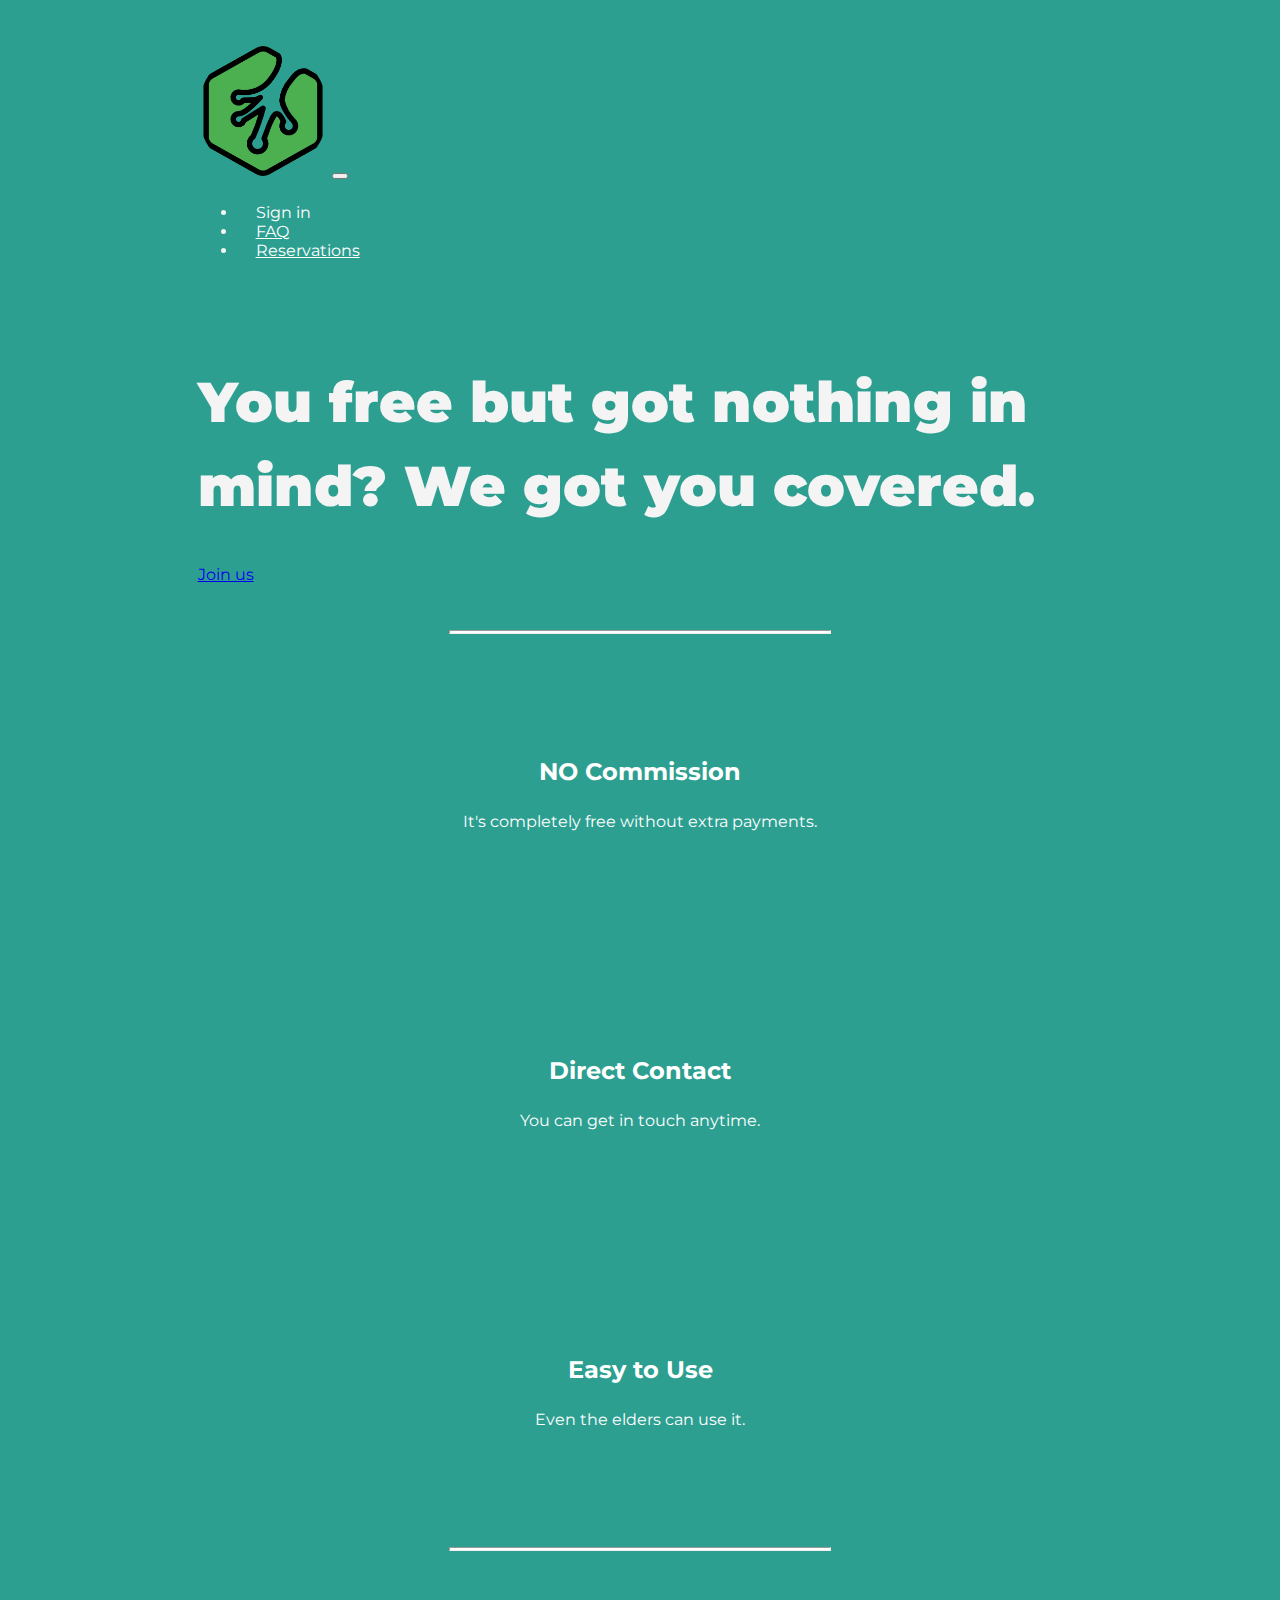
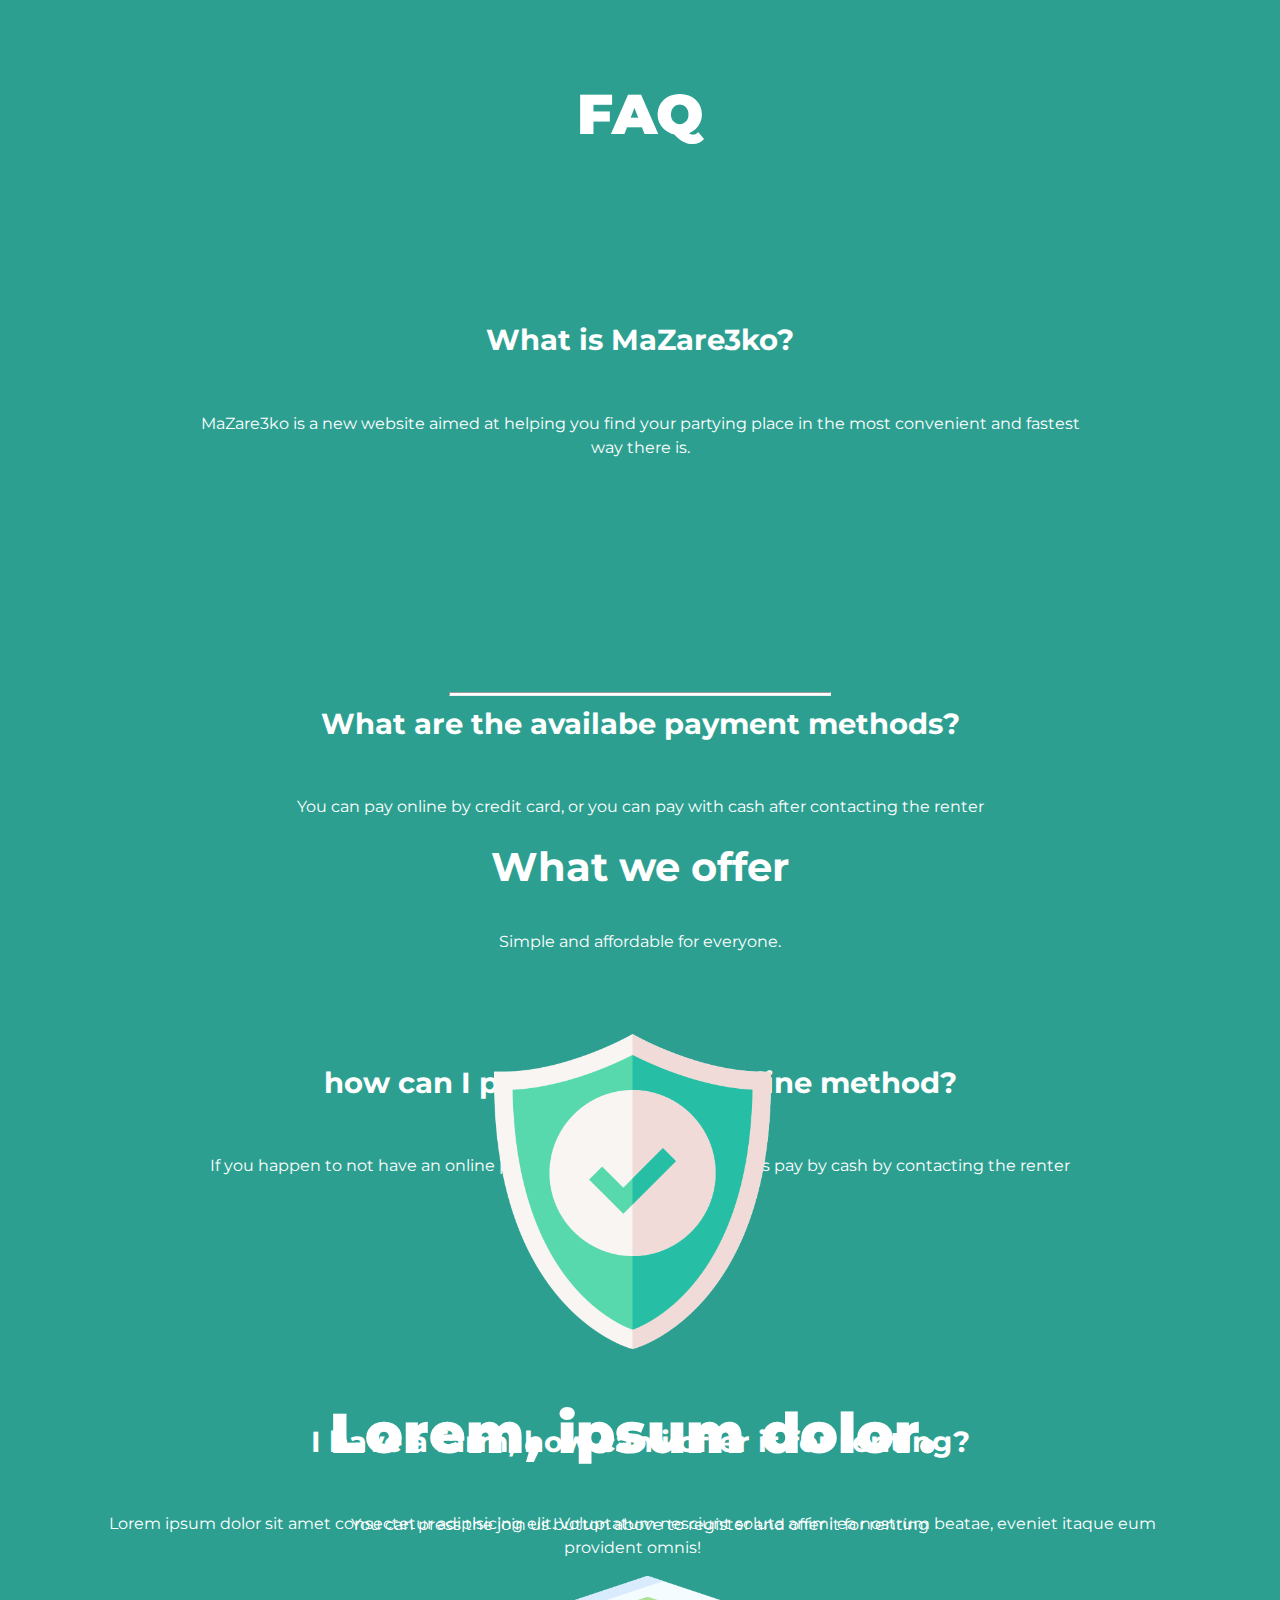
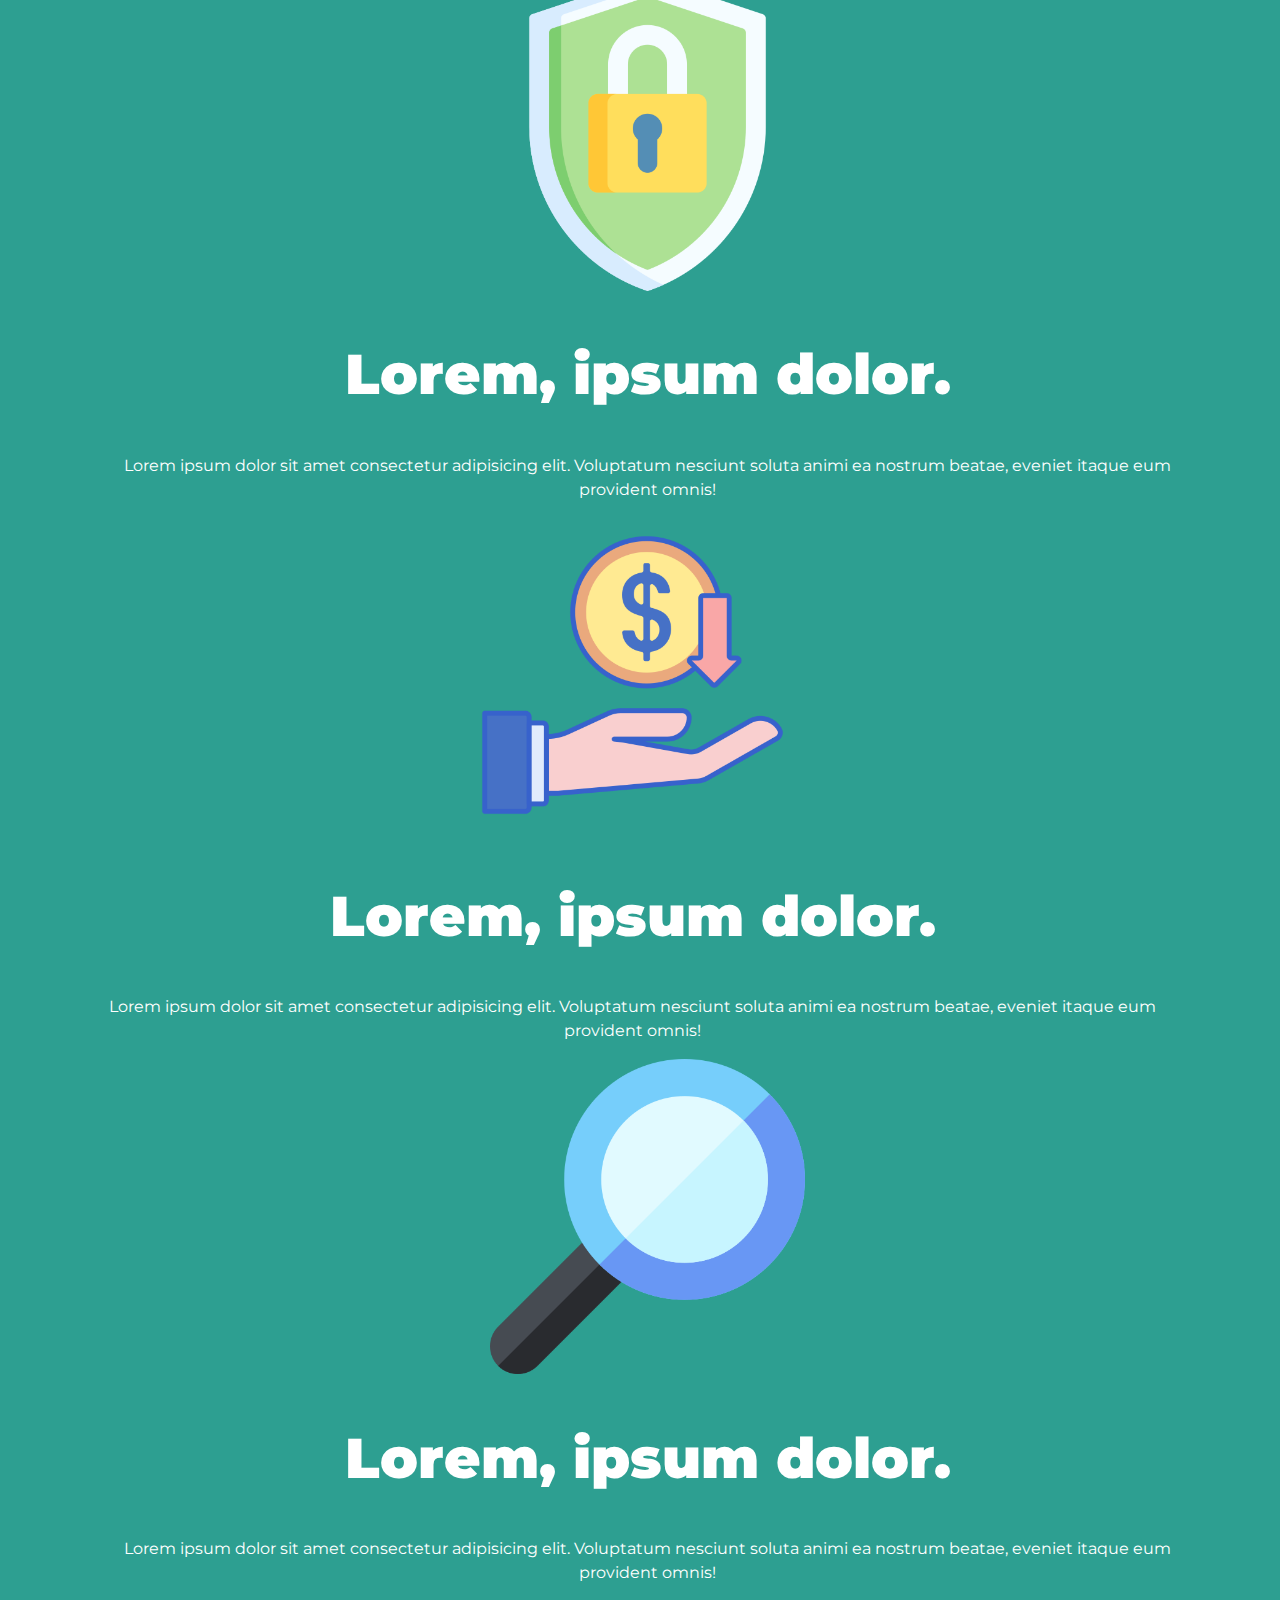
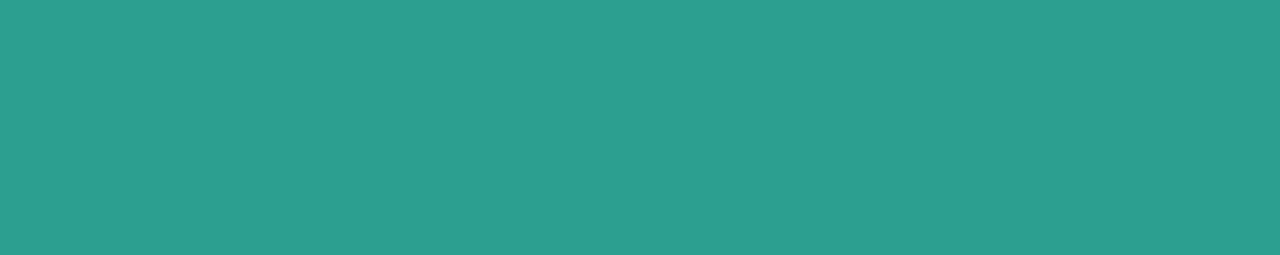
==== html/index.html @ 1f0cdc63 "Add files via upload" ====
<!DOCTYPE html>
<html>
    <head>
        <meta charset="utf-8" />
        <title>MaZare3ko</title>

        <!-- ################### CSS StyleSheets ################### -->
        <link
            rel="stylesheet"
            href="https://stackpath.bootstrapcdn.com/bootstrap/4.1.3/css/bootstrap.min.css"
            integrity="sha384-MCw98/SFnGE8fJT3GXwEOngsV7Zt27NXFoaoApmYm81iuXoPkFOJwJ8ERdknLPMO"
            crossorigin="anonymous"
        />
        <link rel="stylesheet" href="/css/index.css" />

        <!-- ################### Bootstrap Scripts ################### -->
        <script
            src="https://code.jquery.com/jquery-3.3.1.slim.min.js"
            integrity="sha384-q8i/X+965DzO0rT7abK41JStQIAqVgRVzpbzo5smXKp4YfRvH+8abtTE1Pi6jizo"
            crossorigin="anonymous"
        ></script>
        <script
            src="https://cdnjs.cloudflare.com/ajax/libs/popper.js/1.14.3/umd/popper.min.js"
            integrity="sha384-ZMP7rVo3mIykV+2+9J3UJ46jBk0WLaUAdn689aCwoqbBJiSnjAK/l8WvCWPIPm49"
            crossorigin="anonymous"
        ></script>
        <script
            src="https://stackpath.bootstrapcdn.com/bootstrap/4.1.3/js/bootstrap.min.js"
            integrity="sha384-ChfqqxuZUCnJSK3+MXmPNIyE6ZbWh2IMqE241rYiqJxyMiZ6OW/JmZQ5stwEULTy"
            crossorigin="anonymous"
        ></script>

        <!-- ################### Font Awesome CDN ################### -->
        <script src="https://kit.fontawesome.com/f23353eb05.js" crossorigin="anonymous"></script>

        <!-- ################### Google Fonts ################### -->
        <link rel="preconnect" href="https://fonts.gstatic.com" />
        <link
            href="https://fonts.googleapis.com/css2?family=Montserrat:wght@400;900&family=Ubuntu&display=swap"
            rel="stylesheet"
        />
    </head>

    <body>
        <section id="title">
            <div class="container-fluid">
                <!-- ################### Nav Bar ################### -->

                <nav class="navbar navbar-expand-lg navbar-dark" id="navig">
                    <a class="navbar-brand" href="/html/index.html">
                    <img src="/images/logo.png" alt="logo" class="logo"></a>
                    <button
                        class="navbar-toggler"
                        type="button"
                        data-toggle="collapse"
                        data-target="#navbarSupportedContent"
                        aria-controls="navbarSupportedContent"
                        aria-expanded="false"
                        aria-label="Toggle navigation"
                    >
                        <span class="navbar-toggler-icon"></span>
                    </button>
                    <div class="collapse navbar-collapse" id="navbarSupportedContent">
                        <ul class="navbar-nav ml-auto">
                            <li class="nav-item">
                                <a class="nav-link" style="color: white">Sign in</a>
                            </li>
                            <li class="nav-item">
                                <a class="nav-link" style="color: white" href="#faq">FAQ</a>
                            </li>
                            <li class="nav-item">
                                <a class="nav-link" style="color: white" href="/html/posts.html">Reservations</a>
                            </li>
                        </ul>
                    </div>
                </nav>

                <!-- ################### Title ################### -->
                <div class="row">
                    <div class="col-lg-6">
                        <h1>You free but got nothing in mind? We got you covered.</h1>
                       
                        <a
                            href="register.html"
                            class="btn btn-outline-light btn-lg anchor-button"
                            role="button"
                        >
                            Join us <i class="fas fa-sign-in-alt"></i>
                        </a>

                        
                    </div>
                    <div class="col-lg-1"></div>
                    <div class="col-lg-5">
                        <img class="title-image" src="/images/cata.png" alt="Villa Catalogue" />
                        <form class="toggle-form" autocomplete="off">
                            <label class="title-sign-in-label" for="e-mail">E-mail</label>
                            <input class="title-sign-in-box" type="email" name="e-mail" /><br />
                            <label class="title-sign-in-label" for="password">Password</label>
                            <input
                                name="password"
                                class="title-sign-in-box"
                                id="password-box"
                                type="password"
                            />
                            <div class="show-password">
                                <input id="show-password-checkbox" type="checkbox" />
                                <label for="">Show password</label>
                            </div>

                            <button class="btn btn-outline-light title-sign-in-button">Sign in</button>
                        </form>
                    </div>
                </div>
            </div>
        </section>
        <hr />

        <!-- ################### Features ################### -->

        <section id="features">
            <div class="row">
                <div class="col-lg-4 features-box">
                    <i class="fas fa-piggy-bank fa-5x"></i>
                    <h3>NO Commission</h3>
                    <p>It's completely free without extra payments.</p>
                </div>

                <div class="col-lg-4 features-box">
                    <i class="fas fa-phone fa-5x"></i>
                    <h3>Direct Contact</h3>
                    <p>You can get in touch anytime.</p>
                </div>
                <div class="col-lg-4 features-box">
                    <i class="fab fa-etsy fa-5x"></i>
                    <h3>Easy to Use</h3>
                    <p>Even the elders can use it.</p>
                </div>
            </div>
        </section>
        <hr />

        <!-- ################### FAQ ################### -->

        <section id="faq">
            <h1>FAQ</h1>
            <div
                id="carousel-with-controls"
                class="carousel slide"
                data-ride="carousel"
                data-interval="false"
            >
                <div class="carousel-inner">
                    <div class="carousel-item active">
                        <h2 class="testimonial-text">What is MaZare3ko?</h2>

                        <p>
                            MaZare3ko is a new website aimed at helping you find your partying place in the
                            most convenient and fastest way there is.
                        </p>
                    </div>
                    <div class="carousel-item">
                        <h2>What are the availabe payment methods?</h2>

                        <p>
                            You can pay online by credit card, or you can pay with cash after contacting the
                            renter
                        </p>
                    </div>
                    <div class="carousel-item">
                        <h2>how can I pay without an online method?</h2>

                        <p>
                            If you happen to not have an online payment method, you can always pay by cash by
                            contacting the renter
                        </p>
                    </div>

                    <div class="carousel-item">
                        <h2>I have a farm, how can i offer it for renting?</h2>

                        <p>You can press the join us button above to register and offer it for renting</p>
                    </div>
                </div>
                <a
                    class="carousel-control-prev on-focus-fix"
                    href="#carousel-with-controls"
                    role="button"
                    data-slide="prev"
                >
                    <i class="fas fa-arrow-left fa-lg"></i>
                </a>
                <a
                    class="carousel-control-next on-focus-fix"
                    href="#carousel-with-controls"
                    role="button"
                    data-slide="next"
                >
                    <i class="fas fa-arrow-right fa-lg"></i>
                </a>
            </div>
        </section>
        <hr />

        <!-- ################### Offers ################### -->

        <section id="offers">
            <div class="offer-header-title">
                <h2>What we offer</h2>
                <p>Simple and affordable for everyone.</p>
            </div>

            <div class="row">
                <div class="col-lg-2"></div>
                <div class="col-lg-4 margin-right col-md-6">
                    <img class="offers-image" src="/images/trust.png" alt="" />
                    <h1>Lorem, ipsum dolor.</h1>
                    <p>
                        Lorem ipsum dolor sit amet consectetur adipisicing elit. Voluptatum nesciunt soluta
                        animi ea nostrum beatae, eveniet itaque eum provident omnis!
                    </p>
                </div>
                <div class="col-lg-4 margin-left col-md-6">
                    <img class="offers-image" src="/images/protection.png" alt="" />
                    <h1>Lorem, ipsum dolor.</h1>
                    <p>
                        Lorem ipsum dolor sit amet consectetur adipisicing elit. Voluptatum nesciunt soluta
                        animi ea nostrum beatae, eveniet itaque eum provident omnis!
                    </p>
                </div>
                <div class="col-lg-2"></div>
            </div>
            <div class="row">
                <div class="col-lg-2"></div>
                <div class="col-lg-4 margin-right col-md-6">
                    <img class="offers-image" src="/images/affordable.png" alt="" />
                    <h1>Lorem, ipsum dolor.</h1>
                    <p>
                        Lorem ipsum dolor sit amet consectetur adipisicing elit. Voluptatum nesciunt soluta
                        animi ea nostrum beatae, eveniet itaque eum provident omnis!
                    </p>
                </div>
                <div class="col-lg-4 margin-left col-md-6">
                    <img class="offers-image" src="/images/magnifying-glass.png" alt="" />
                    <h1 id="title-fit">Lorem, ipsum dolor.</h1>
                    <p>
                        Lorem ipsum dolor sit amet consectetur adipisicing elit. Voluptatum nesciunt soluta
                        animi ea nostrum beatae, eveniet itaque eum provident omnis!
                    </p>
                </div>
                <div class="col-lg-2"></div>
            </div>
        </section>

        <!-- ################### Footer ################### -->
        <section id="footer-section">
            <div>
                <a href="#"
                    ><i class="fab fa-instagram social-media-icons fa-2x"></i
                ></a>
                <a href="#"
                    ><i class="fab fa-facebook social-media-icons fa-2x"></i
                ></a>
                <a href="#"
                    ><i class="fab fa-twitter social-media-icons fa-2x"></i
                ></a>
                <a href="#"
                    ><i class="fas fa-envelope social-media-icons fa-2x"></i
                ></a>
            </div>
        </section>
        <div class="container-fluid">
            <div class="row"  id="clouds">

            </div>
        </div>

        <!-- JS SCRIPTS -->
        <script src="https://ajax.googleapis.com/ajax/libs/jquery/3.6.0/jquery.min.js"></script>
        <script src="/javascript/index.js"></script>
    </body>
</html>
---- css/index.css ----
/* font-family: 'Montserrat', sans-serif;
font-family: 'Ubuntu', sans-serif; */



body {
  font-family: "Montserrat", sans-serif;
  font-weight: 400;
  background-color: #2D9F91;
  background-image: url("https://www.transparenttextures.com/patterns/cubes.png");
  background-repeat:repeat;
}

hr{
  background-color: #fff;
  height:2px;
  max-width: 30%;
}
h1 {
  font-family: "Montserrat", sans-serif;
  font-weight: 900;
  font-size: 3.5rem;
  line-height: 1.5;
}

p{
    font-family: "Montserrat", sans-serif;
    color: #3a3939;
    line-height: 1.5;
}
h3{
    font-family: "Montserrat", sans-serif;
    font-weight: bold;
    font-size: 1.5rem;
}

h2{
  font-size: 2.5rem;
  line-height: 1.5;
  font-family: "Montserrat", sans-serif;
  font-weight: bold;
}
/* Navigation Bar */
.logo{
  max-width:130px;
  height: auto;
  border-radius: 50%;
}

.navbar-brand {
  font-family: "Ubuntu", sans-serif;
  font-weight: bold;
  font-size: 2.5rem;
}

.navbar {
  padding: 0 0 2.88rem;
  
}

.nav-item {
  padding: 0 1.125rem;
}

.nav-link {
  font-size: 1rem;
  font-family: "Montserrat", sans-serif;
  font-weight: 400;
  cursor: pointer;
}

/* Buttons */
.anchor-button {
  margin: 5% 9% 15% 0%;
}
.anchor-button:hover {
  color: #2D9F91; 
}

/* Title Image */
.title-image {
  width: 109%;
  /* transform: rotate(5deg); */
  margin-bottom: 10%;
  position:absolute;
  border-radius: 30px;
  right:5%;
  
  /* display: none; */

}

/* TITLEE */

#title {
  color: #f4f4f4;
  transition: opacity 1s ease-in;
   
}



.container-fluid {
  padding: 3% 15%;
}

.toggle-form{
  display: none;
  border: #ffff 3px solid;
  border-radius: 10px;
  padding:10px;
  text-align: center;
  font-size:20px;
  transition: background-color 1.5s, border 1.5s;
}

.title-sign-in-label{
  margin-top: 15px;
  margin-bottom: 15px;
  display: block;
  font-size: 22px;
  transition: font-size 0.4s;
}

.show-password{
  display: inline;
  font-size: 13px;
}

.title-sign-in-box{
  font-size: 17px;
  outline: none;
  border: none;
  padding: 5px;
  margin: 15px auto;
  display:block;
  text-align: center;
  color: #2D9F91;
  border-bottom: #fff 2px solid;
  width:60%;
  border-radius: 0px;
  transition: width 1s, border-radius 0.75s, border 0.75s; 
  
}

.title-sign-in-box:focus{
  width:80%;
  border-radius: 10px;
  color: #2D9F91;
}

.title-sign-in-button{
  text-align: center;
  display: block;
  margin: 40px auto 10px auto;

}
.title-sign-in-button:hover, :focus{
  color: #2D9F91;
  background-color: #fff;
  
}

.title-footer-image{
  width: 50%;
  position: absolute;
}


/* Features Section Styling */

#features{ 
    position: relative;
    text-align: center; 
    margin: 0 5% 0 5%; 
    /* background-image: url("/images/light.jpg"); */
    
}

#features h3{
  color: #ffff;
}
#features p{
  color: #ffff;
}


.features-box{
    padding: 8% 7%;
}

    
.features-box .fas, .fab{
    color:  #f4f4f4;
    margin-bottom: 1.5rem;
}


/* Testimanials Section Styling */

#faq{
  text-align: center;
  color: #fff;
  padding-top: 75px;
  height:650px;
}

.testi-image{
  margin: 6%;
  margin-bottom: 3%;
  width: 150px;
  border-radius: 100%;
  height: 150px;
}

.carousel-item{
  padding: 8% 15%;
}

#faq .fas{
  color: #ffff;
}

#faq h1{
  margin-top:3%;
  font-size:3.5rem;
}

#faq h2{
  font-size: 1.8rem;
}
#faq p{
  font-family: "Montserrat", sans-serif;
  font-weight: 400;
  color: #fff;
  margin-top: 50px;
}

a:focus{
    
    
    background-color: transparent;
}



/* offers Section Styling */


.margin-right{
  margin-right:15px;
  
}

.margin-left{
  margin-left:15px
}


#offers{
  padding:100px;
  text-align: center;
  
}

.offers-image{
  width: 30%;
}
#offers p {
  color: #fff;
}
#offers h1 {
  color: #fff;
}



.offer-header-title{
  margin-bottom:5rem;
  color: #fff;
}


/* Footer Section Styling */
#footer-section{
  padding: 2%;
  text-align: center;
}

.social-media-icons{
  padding: 1% 1%;
}

#footer-section i{
  color: #ffff;
  bottom: 0;
  transition: bottom, color, background-color, 0.5s;
}

#footer-section i:hover{
  color:#2D9F91;
  position: relative;
  bottom:5px;
  border: 1px solid #f4f4f4;
  border-radius: 50%;
  background-color: #fff;
}

/* Media Query */

@media (max-width:991px){
  .title-image {
    width: 100%;
    position: static;
   }
   #title{
     text-align: center;
   }
}

@media(max-width:1175px){
  .margin-left{
    margin-left:0px;
  }
  .margin-right{
    margin-right: 0px;
  }

  #offers h1{
    font-size:38px;
  }
}
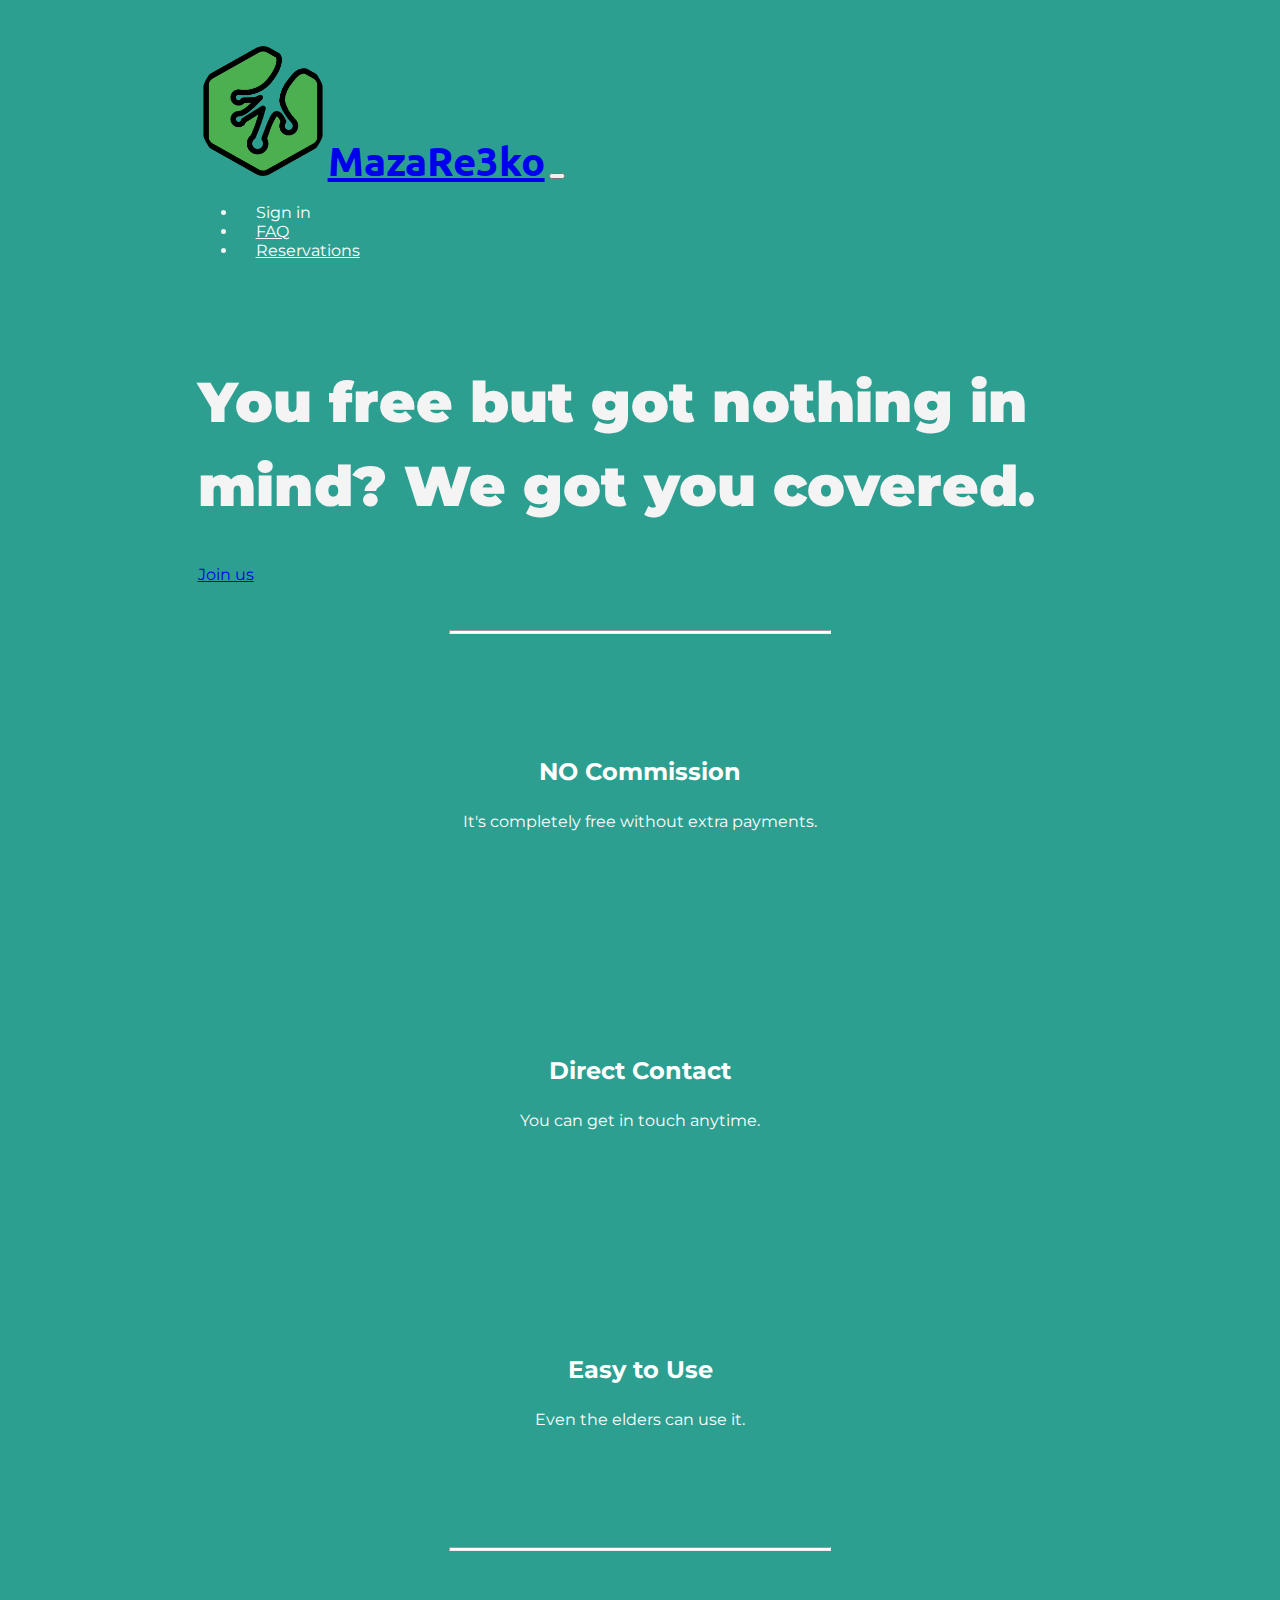
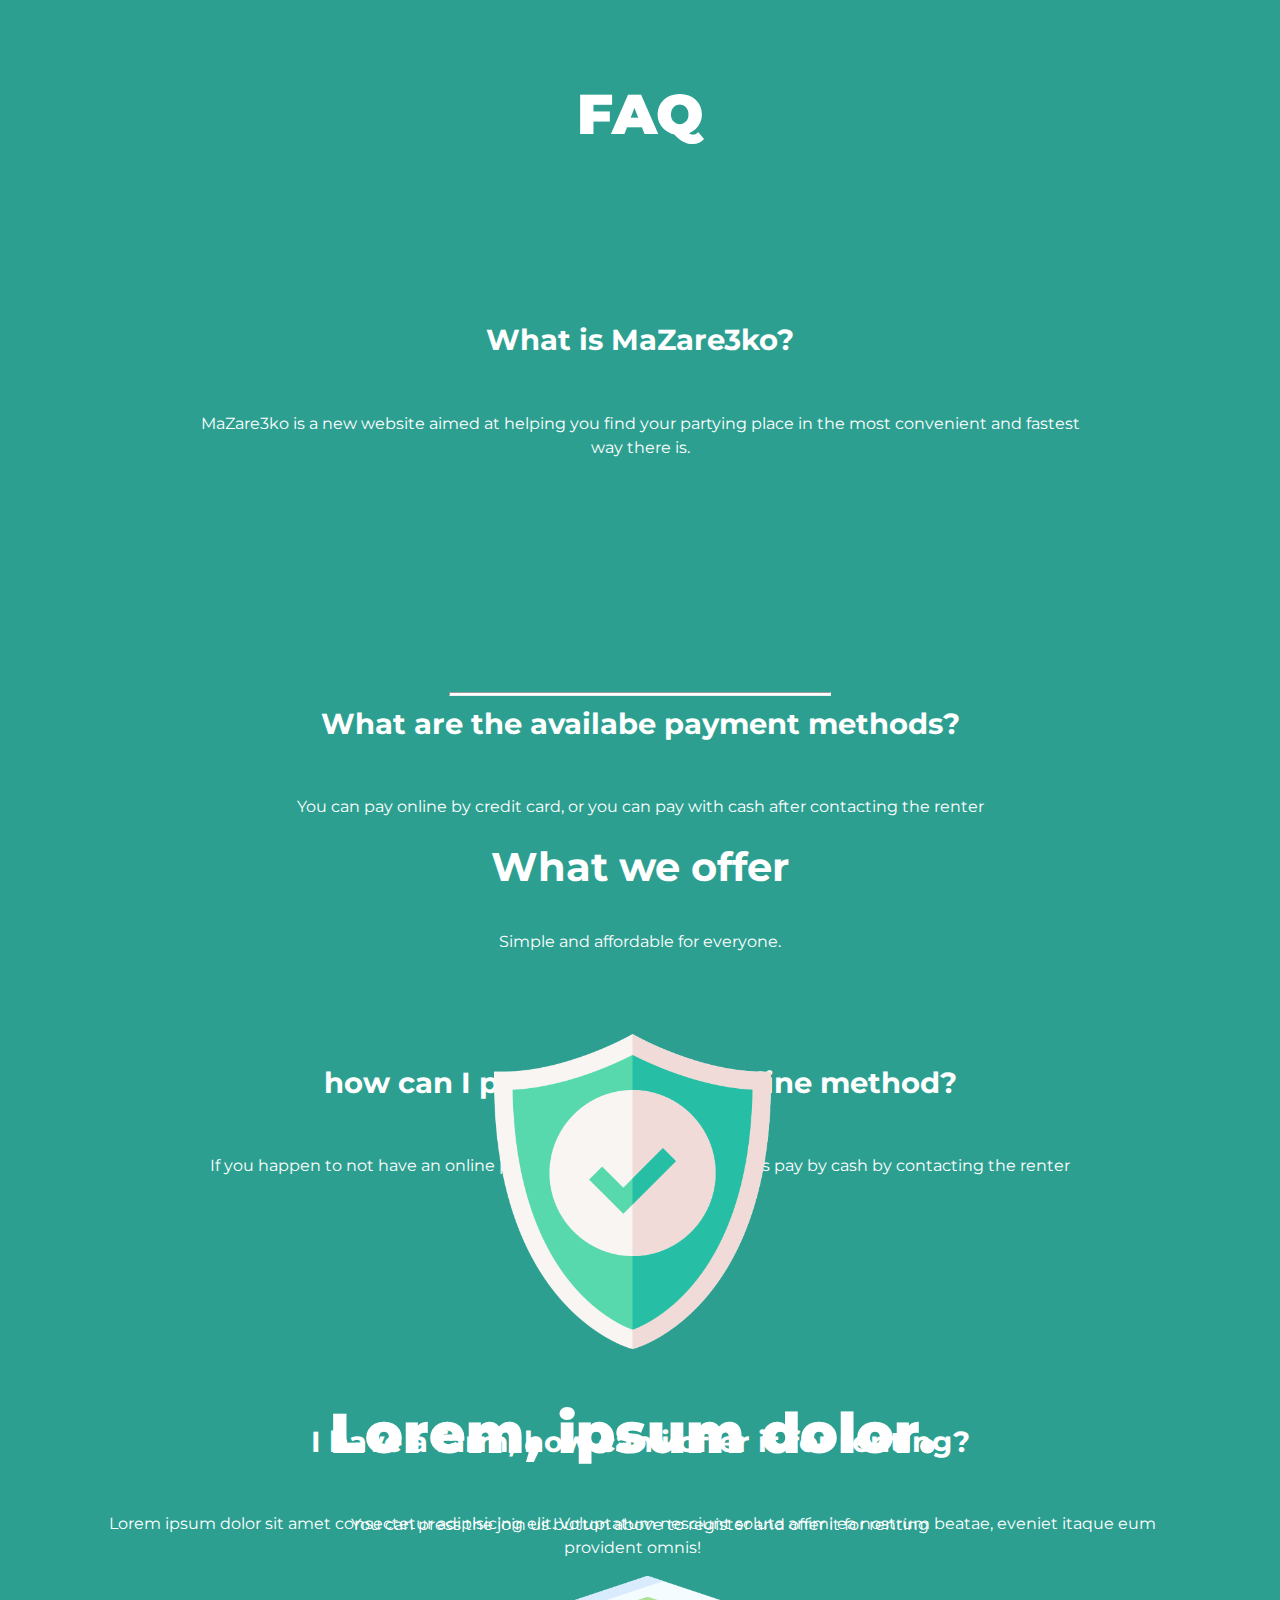
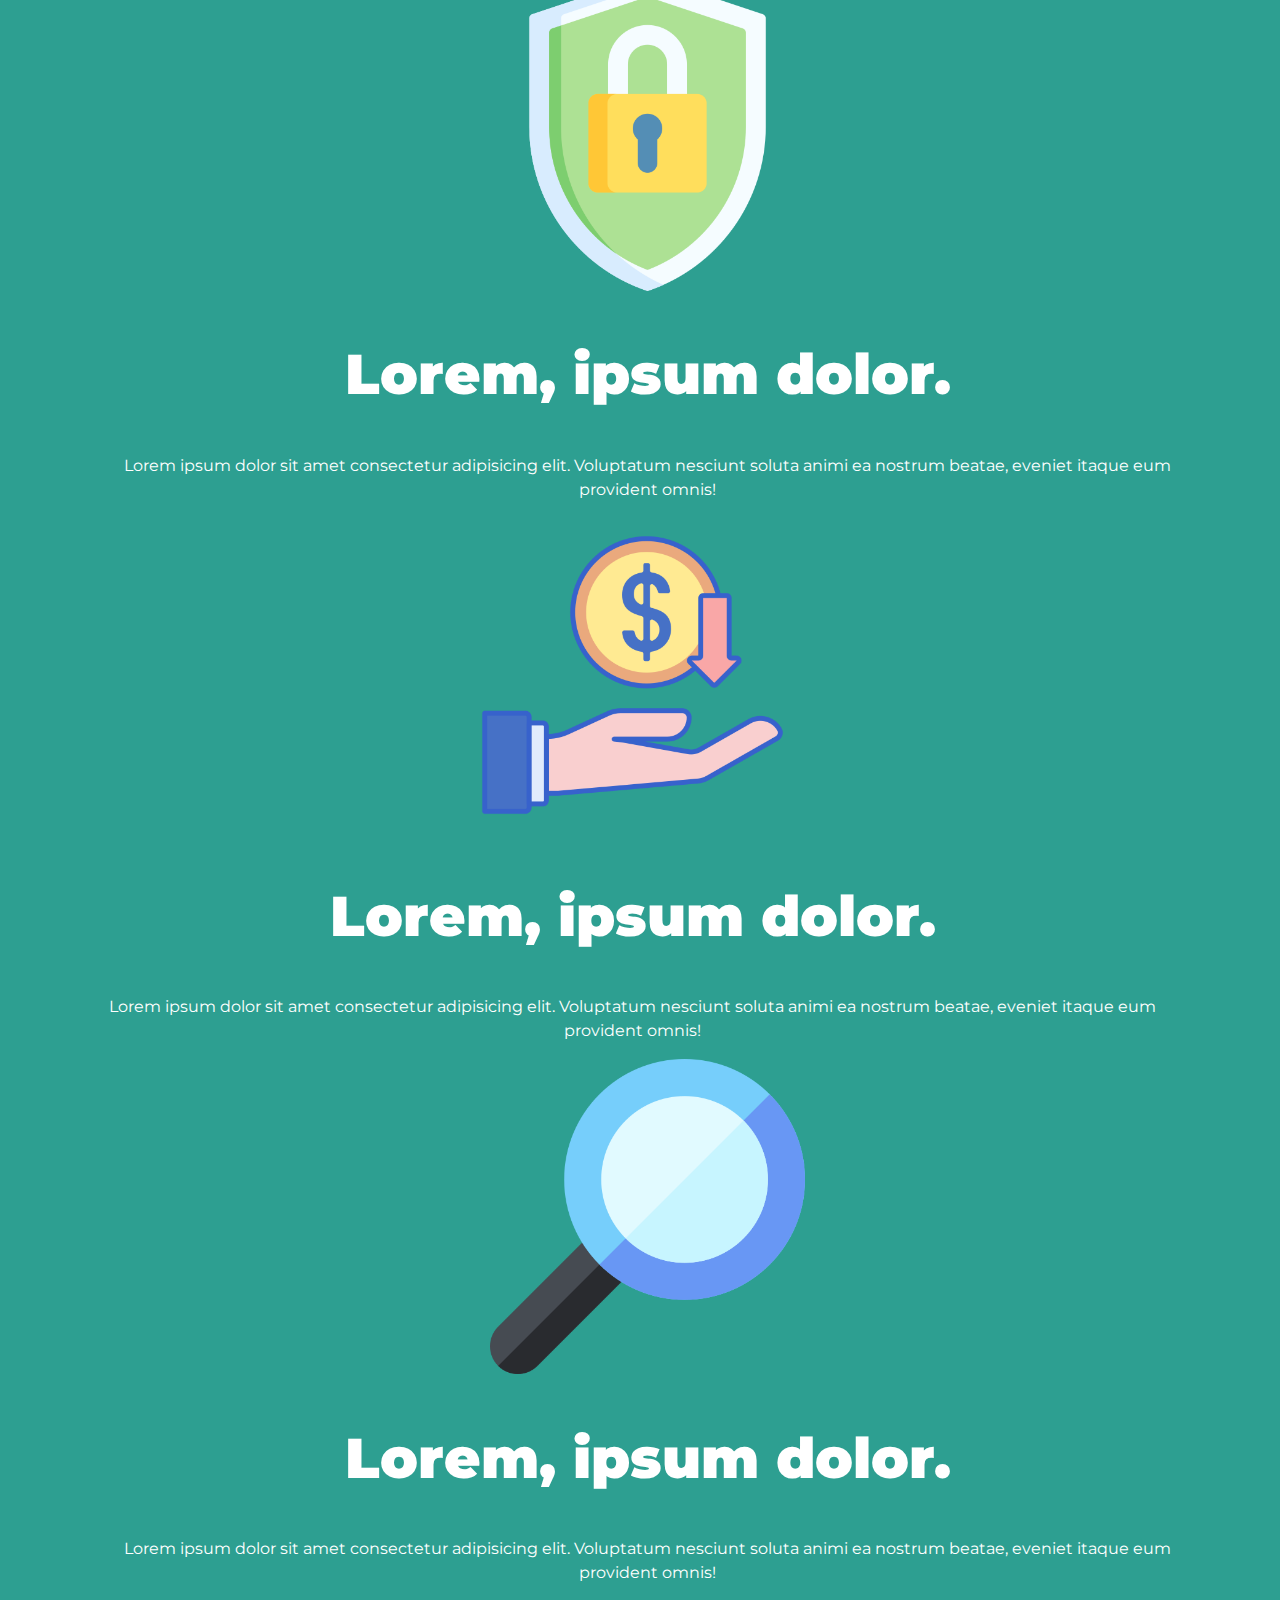
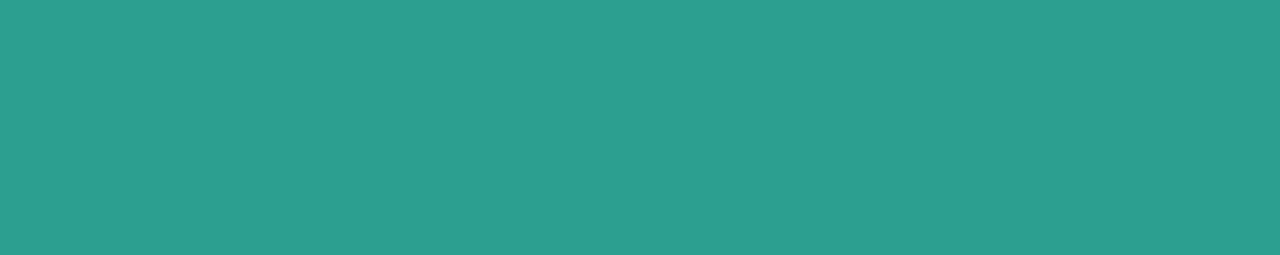
==== commit 5beb931d: "Update index.html" ====
--- a/html/index.html
+++ b/html/index.html
@@ -12,6 +12,7 @@
             crossorigin="anonymous"
         />
         <link rel="stylesheet" href="/css/index.css" />
+        <link rel="icon" href="/images/logo-ic.ico" type="image/x-icon" />
 
         <!-- ################### Bootstrap Scripts ################### -->
         <script
@@ -48,7 +49,7 @@
 
                 <nav class="navbar navbar-expand-lg navbar-dark" id="navig">
                     <a class="navbar-brand" href="/html/index.html">
-                    <img src="/images/logo.png" alt="logo" class="logo"></a>
+                    <img src="/images/logo.png" alt="logo" class="logo">MazaRe3ko</a>
                     <button
                         class="navbar-toggler"
                         type="button"
